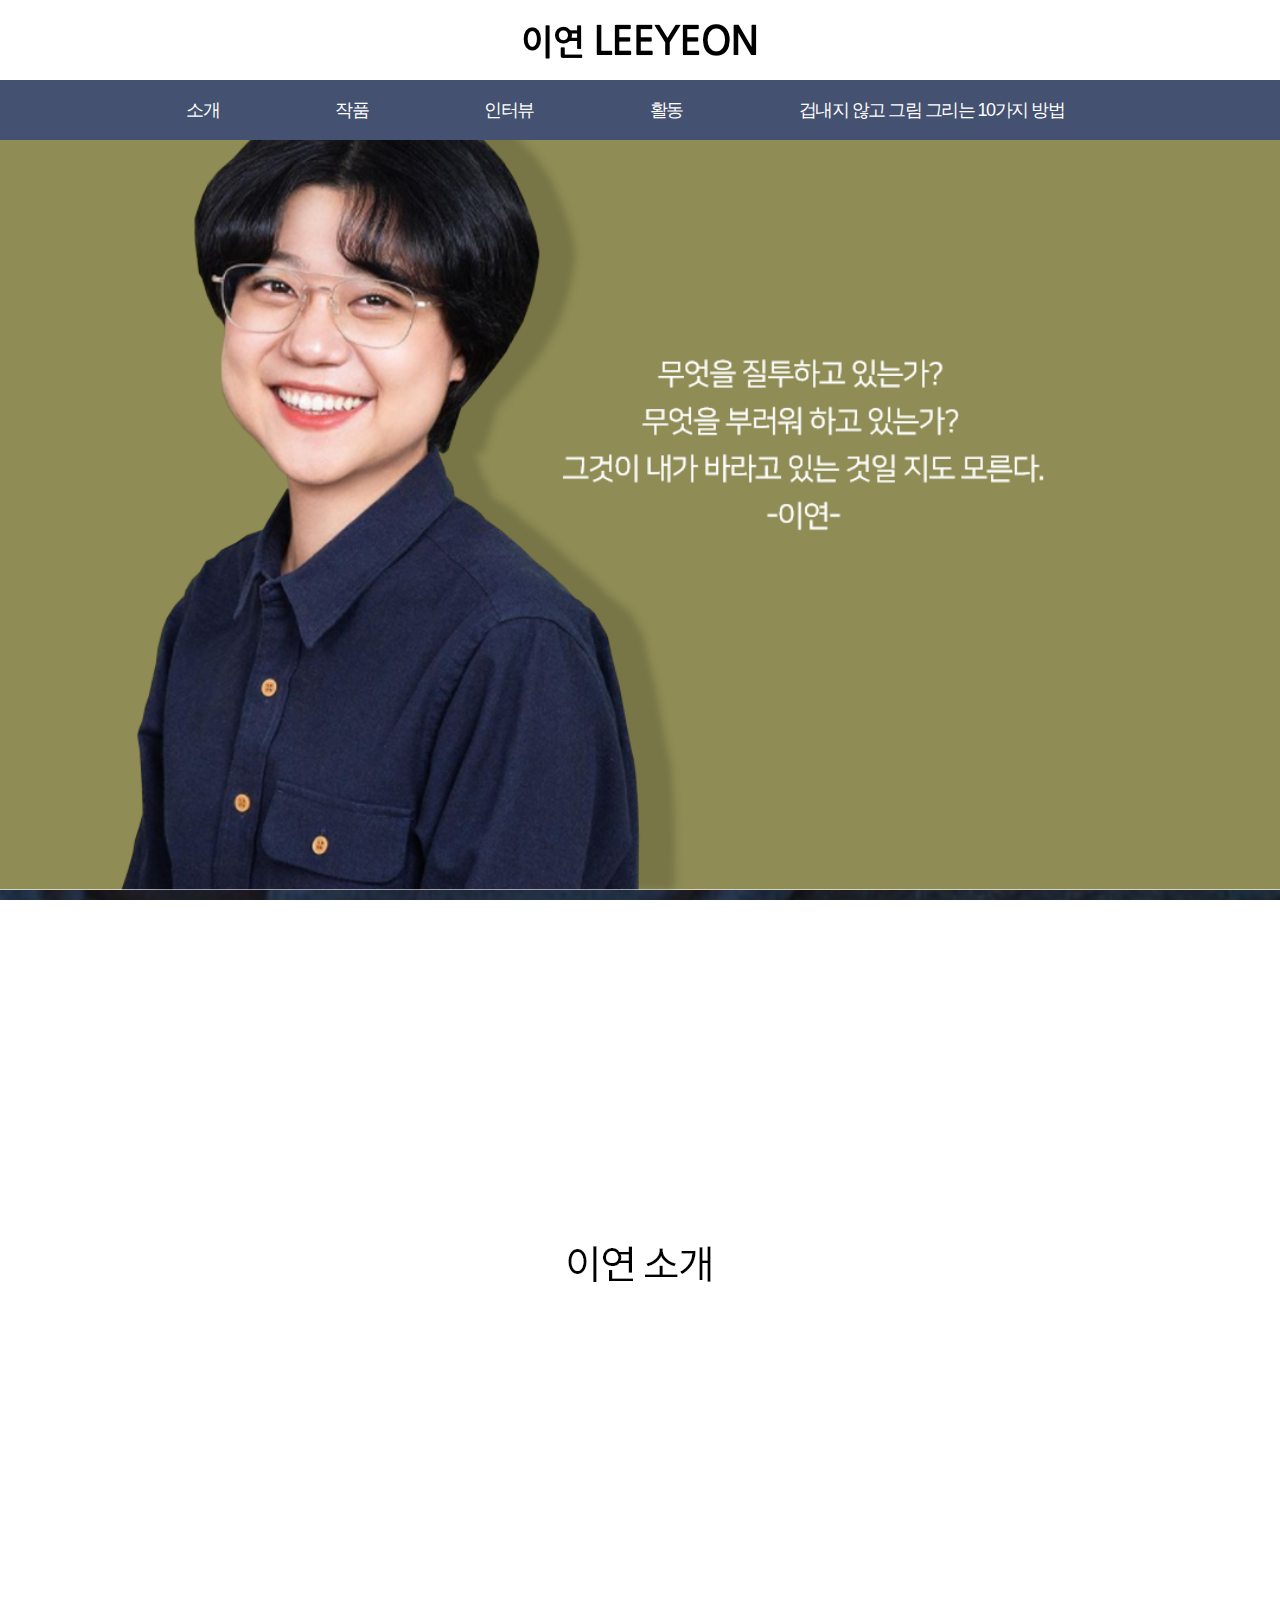
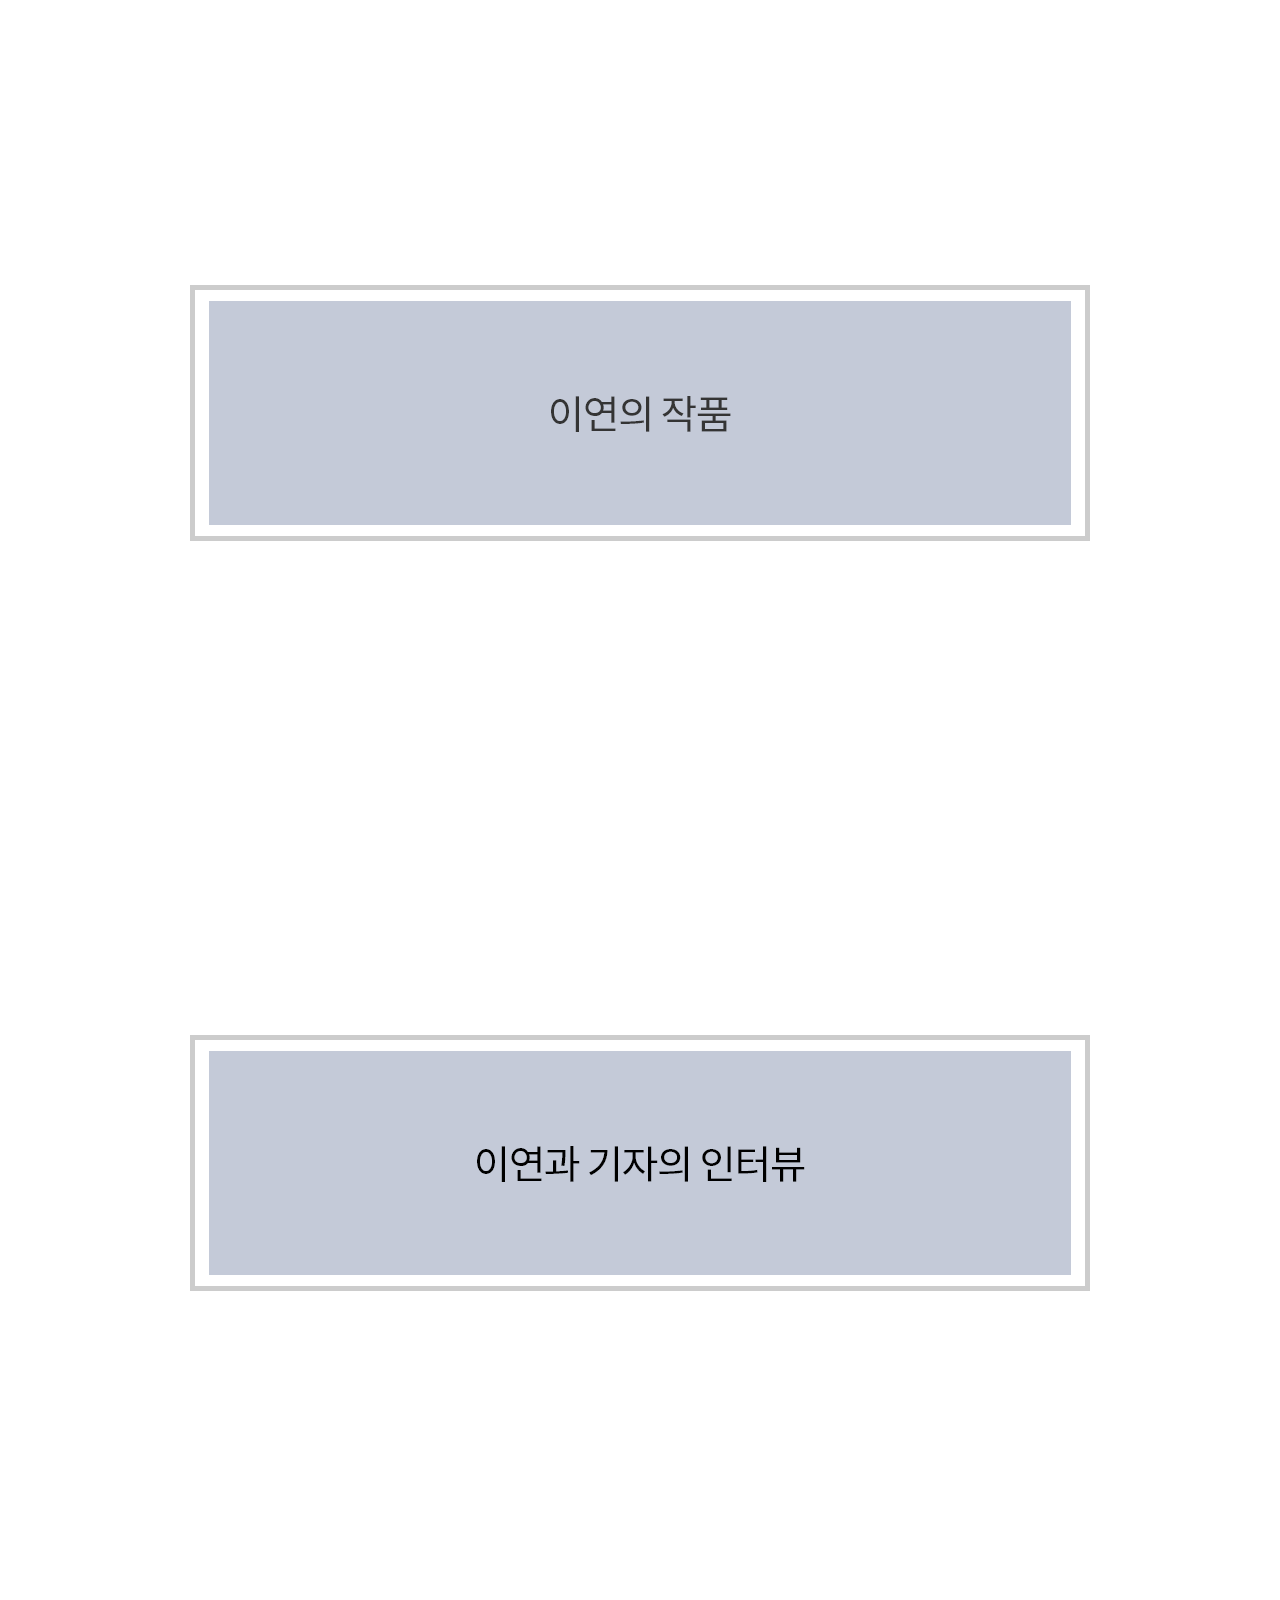
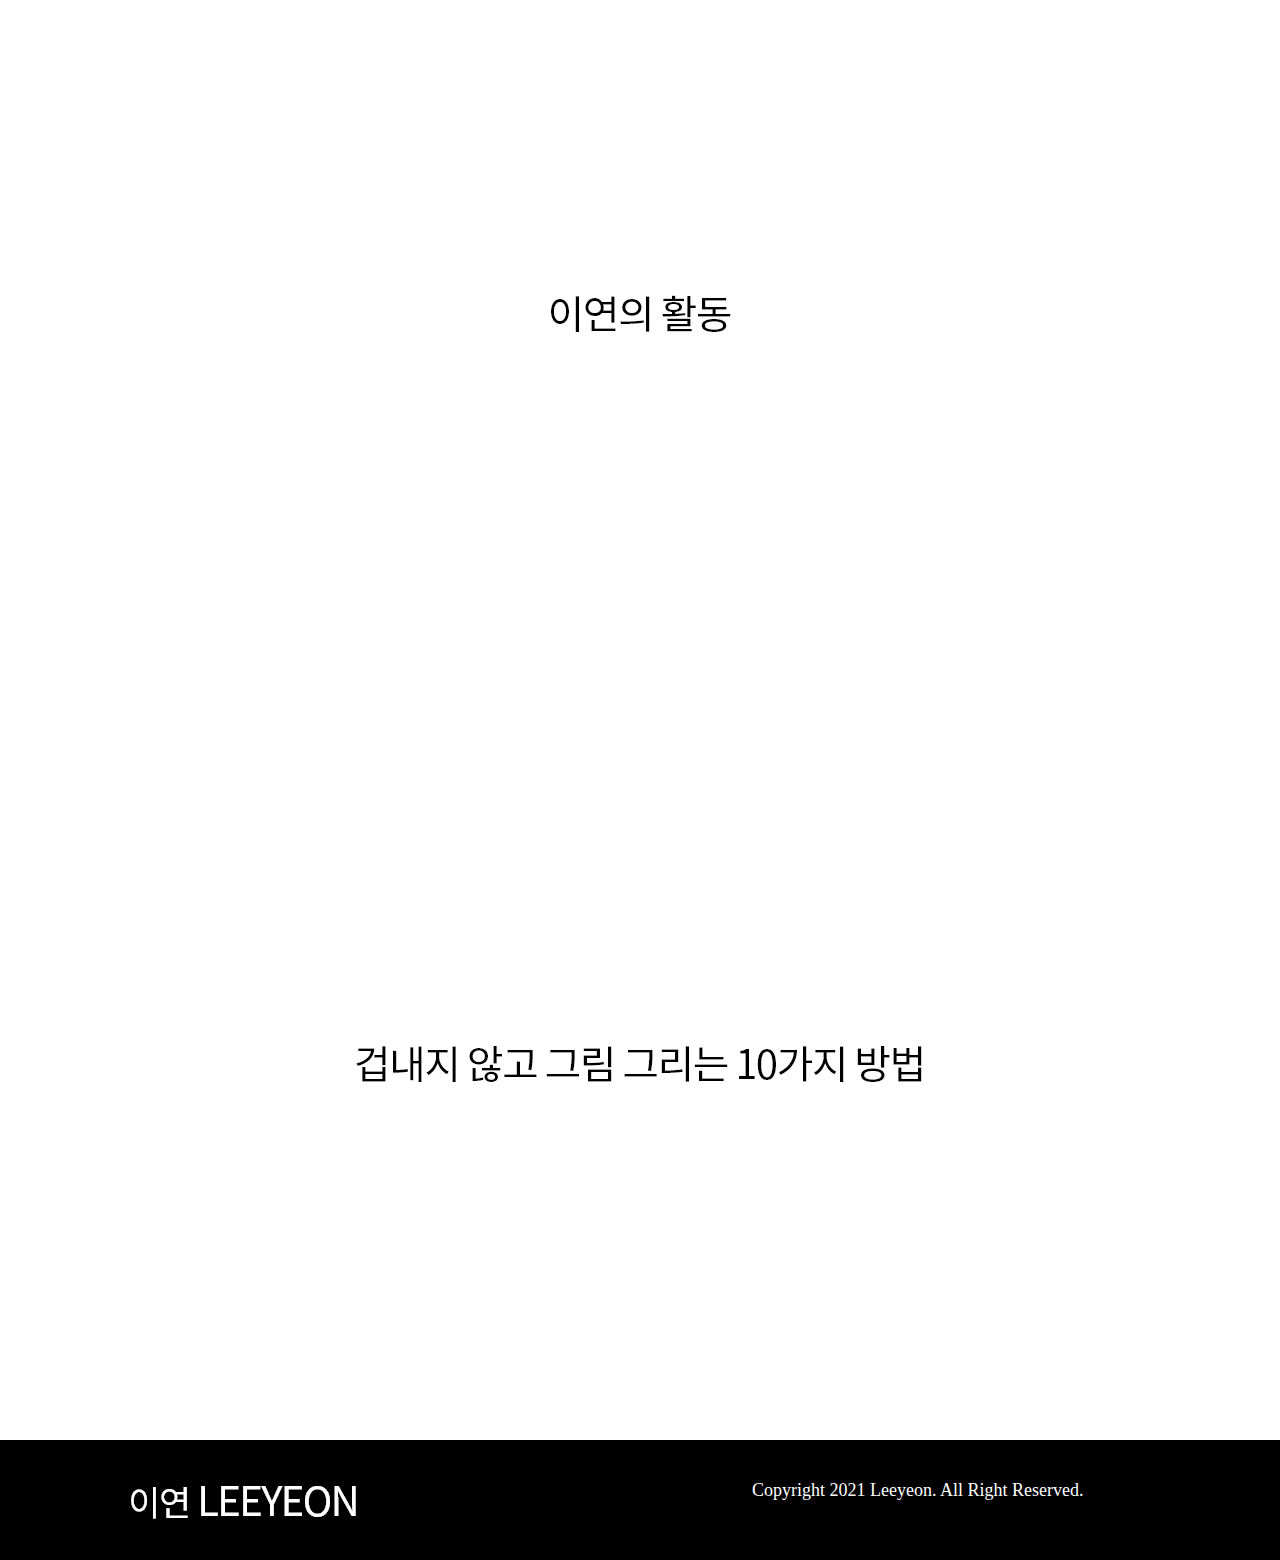
==== index.html @ fb2852d6 "Add files via upload" ====
<!DOCTYPE html>
<html lang="ko" dir="ltr">
  <head>
    <meta charset="utf-8">
    <title>leeyeon</title>
    <link rel="stylesheet" href="master.css">
  </head>
  <body>
    <header>
      <a href="index.html"><img src="img/00_01_lg.png" alt=""></a>



    </header>
    <nav>
      <div class="menu">
        <ul>
          <li><a href="sub01.html">소개</a></li>
          <li><a href="sub02.html">작품</a></li>
          <li><a href="sub03.html">인터뷰</a></li>
          <li><a href="sub04.html">활동</a></li>
          <li><a href="sub05.html">겁내지 않고 그림 그리는 10가지 방법</a></li>
        </ul>
      </div>


    </nav>
    <section>

      <div class="bg bg2 bg_ext"><span class="tit1"><img src="img/00_09_bt.png" alt=""></span></div>
      <div class="bg bg3 bg_ext"><span class="bt"><a href="sub01.html"><img src="img/00_10_bt.png" alt=""></a></span></div>
      <div class="bg bg4 bg_ext"><span class="bt"><a href="sub02.html"><img src="img/00_11_bt.png" alt=""></a></span></div>
      <div class="bg bg5 bg_ext"><span class="bt"><a href="sub03.html"><img src="img/00_12_bt.png" alt=""></a></span></div>
      <div class="bg bg6 bg_ext"><span class="bt"><a href="sub04.html"><img src="img/00_13_bt.png" alt=""></a></span></div>
      <div class="bg bg7 bg_ext"><span class="bt"><a href="sub05.html"><img src="img/00_14_bt.png" alt=""></a></span></div>
    </section>
    <footer>
<div class="f_wrap">
  <div class="f_left">
    <img src="img/00_f_lg.png" alt="">
  </div>
<div class="f_right">
Copyright 2021 Leeyeon. All Right Reserved.
</div>

</div>
    </footer>
  </body>
</html>
---- master.css ----
*{margin: 0;padding: 0;text-decoration: none;list-style: none;}

body{background-color: #FFFFFF;}

header{
  width: 100%;
  height: 80px;
  background-color: #FFFFFF;
  display: flex;
  justify-content: center;
  align-items: center;
}
nav{
  width: 100%;
  height: 60px;
  background-color: #445170;
  display: flex;
  justify-content: center;
  align-items: center;
}
.menu{
  width: 1024px;
  border: 0px solid blue;
  display: flex;
  align-items: center;
}
nav > .menu > ul{}
nav > .menu > ul > li{
  float: left;
  margin: 0px 58px;
  font-family: 'Noto Sans KR', sans-serif;
  font-size: 18px;
  font-weight: 500;
  letter-spacing: -1.5px;
}
nav > .menu > ul > li > a{color: white;}
nav > .menu > ul > li > a:hover{color: #292929;}

.bg{
  width: 100%;
  height: 750px;
  background-size: cover;
  background-position: center;
  background-attachment: fixed;
}


.bg2{background-image: url('img/00_02_bg.png');}
.bg3{background-image: url('img/00_03_bg.png');}
.bg4{background-image: url('img/00_04_bg.png');}
.bg5{background-image: url('img/00_05_bg.png');}
.bg6{background-image: url('img/00_06_bg.png');}
.bg7{background-image: url('img/00_07_bg.png');}
.bg_ext{display: flex;justify-content: center;align-items: center;}

.tit1{
  position: relative;
  display: inline-block;
  left: 50%;
  top: 50%;
  transform: translateX(-90%) translateY(-50%);
}
footer{width: 100%;height: 120px;background-color: #000000; display: flex; justify-content: center; align-items: center;}
.f_wrap{width: 1024px; height: 40px; display: flex; justify-content: space-between; align-items: center;}
.f_left{display: inline-block;width: 300px; height: 60px;}
.f_right{display: inline-block;width: 400px; height: 40px;
   color: #FFFFFF; font-size: 18px;}


.bt{transform: scale(1.0);transition: 0.5s;}
.bt:hover{transform: scale(1.1);transition: 0.5s;}



/*---sub01---*/
.sub01_top{width: 100%; height: 750px;background-position: center; background-size: cover;}


/*---sub02---*/


/*---sub03---*/
.sub03_02{background-color: #F2F2F2; background-position: center;}
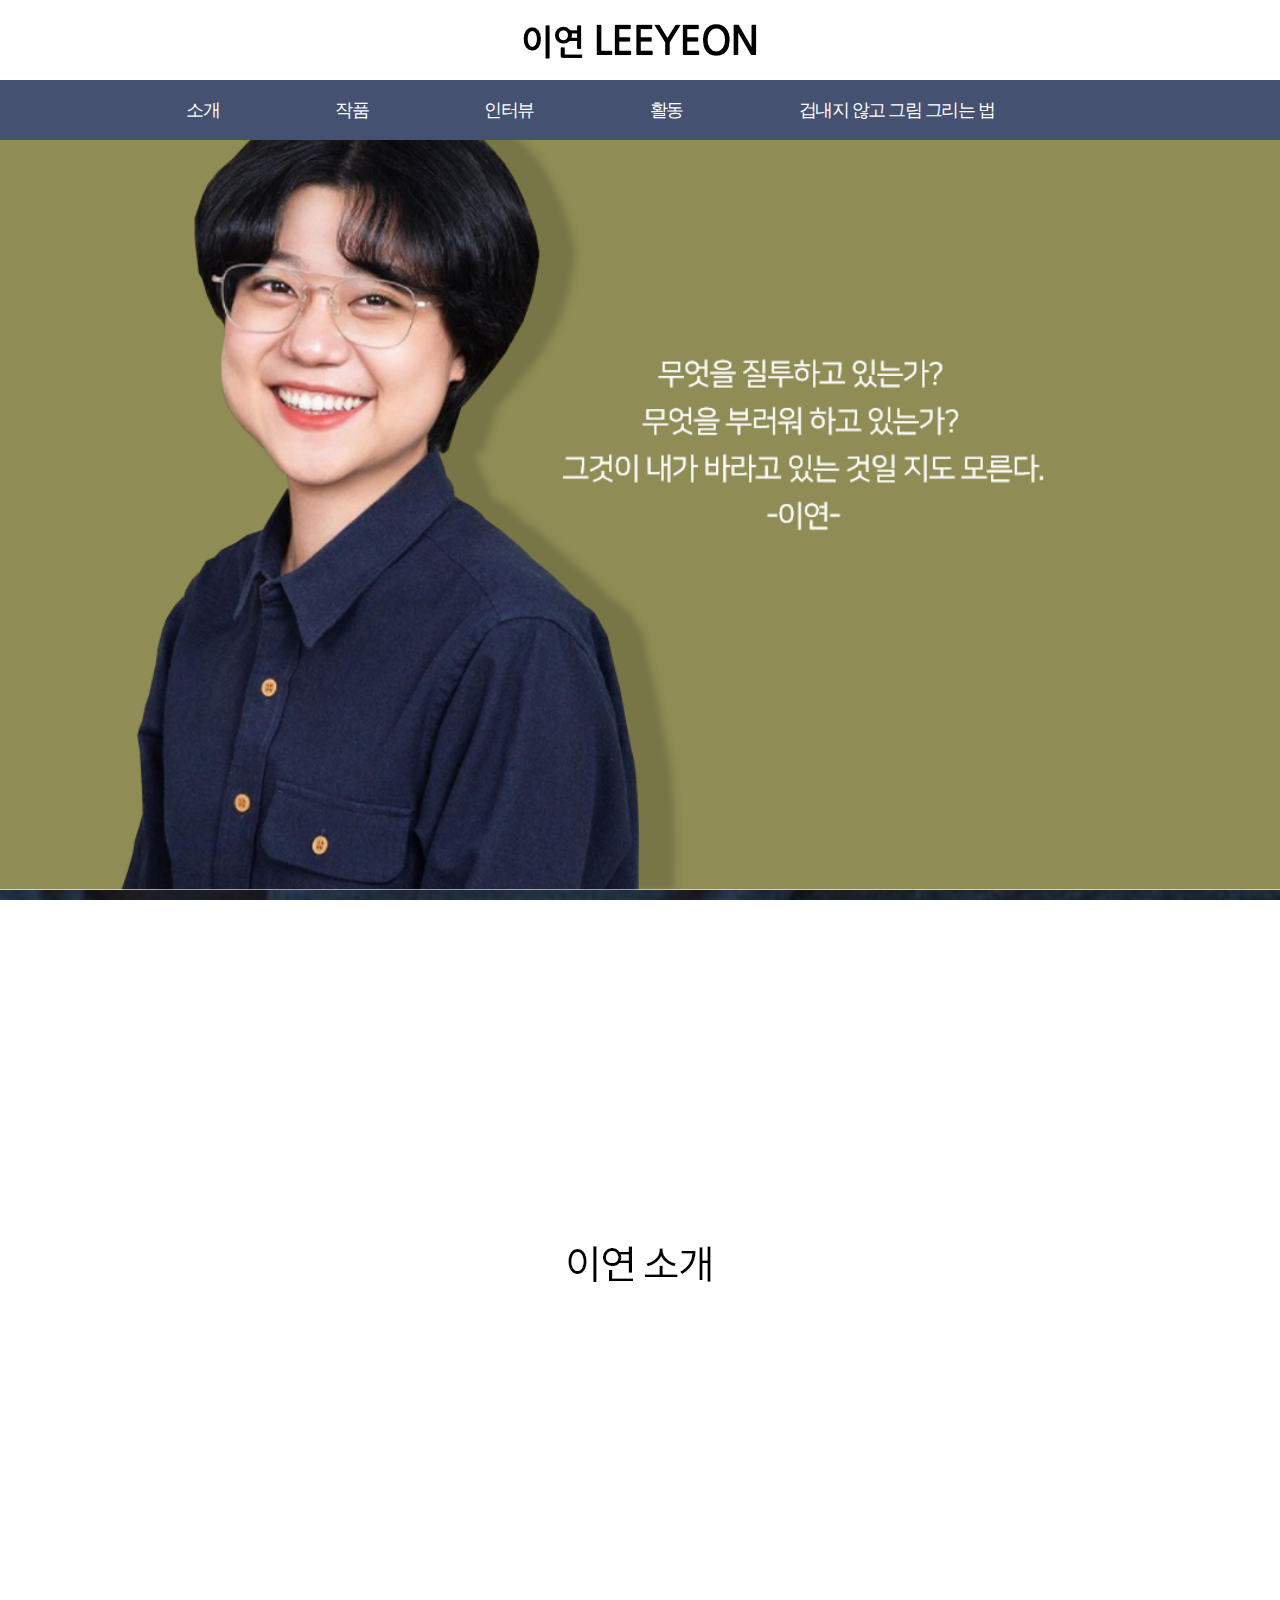
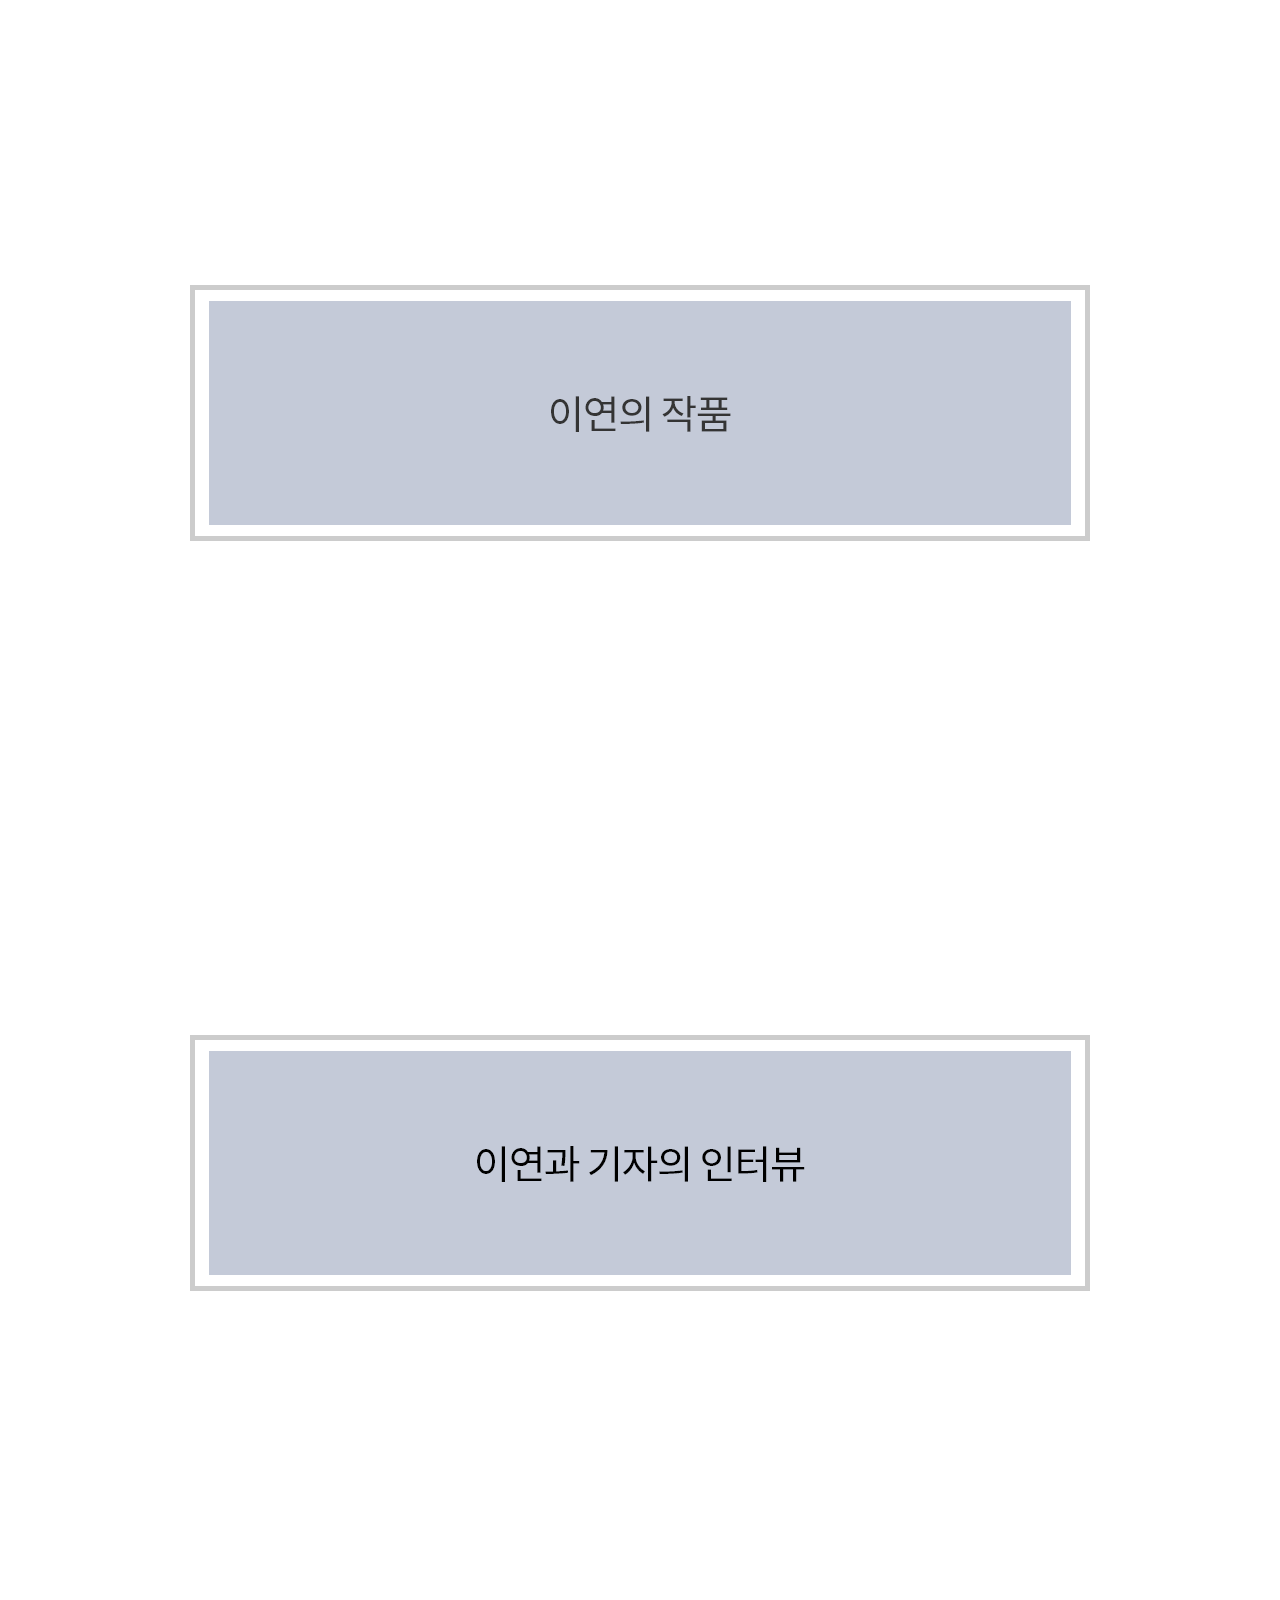
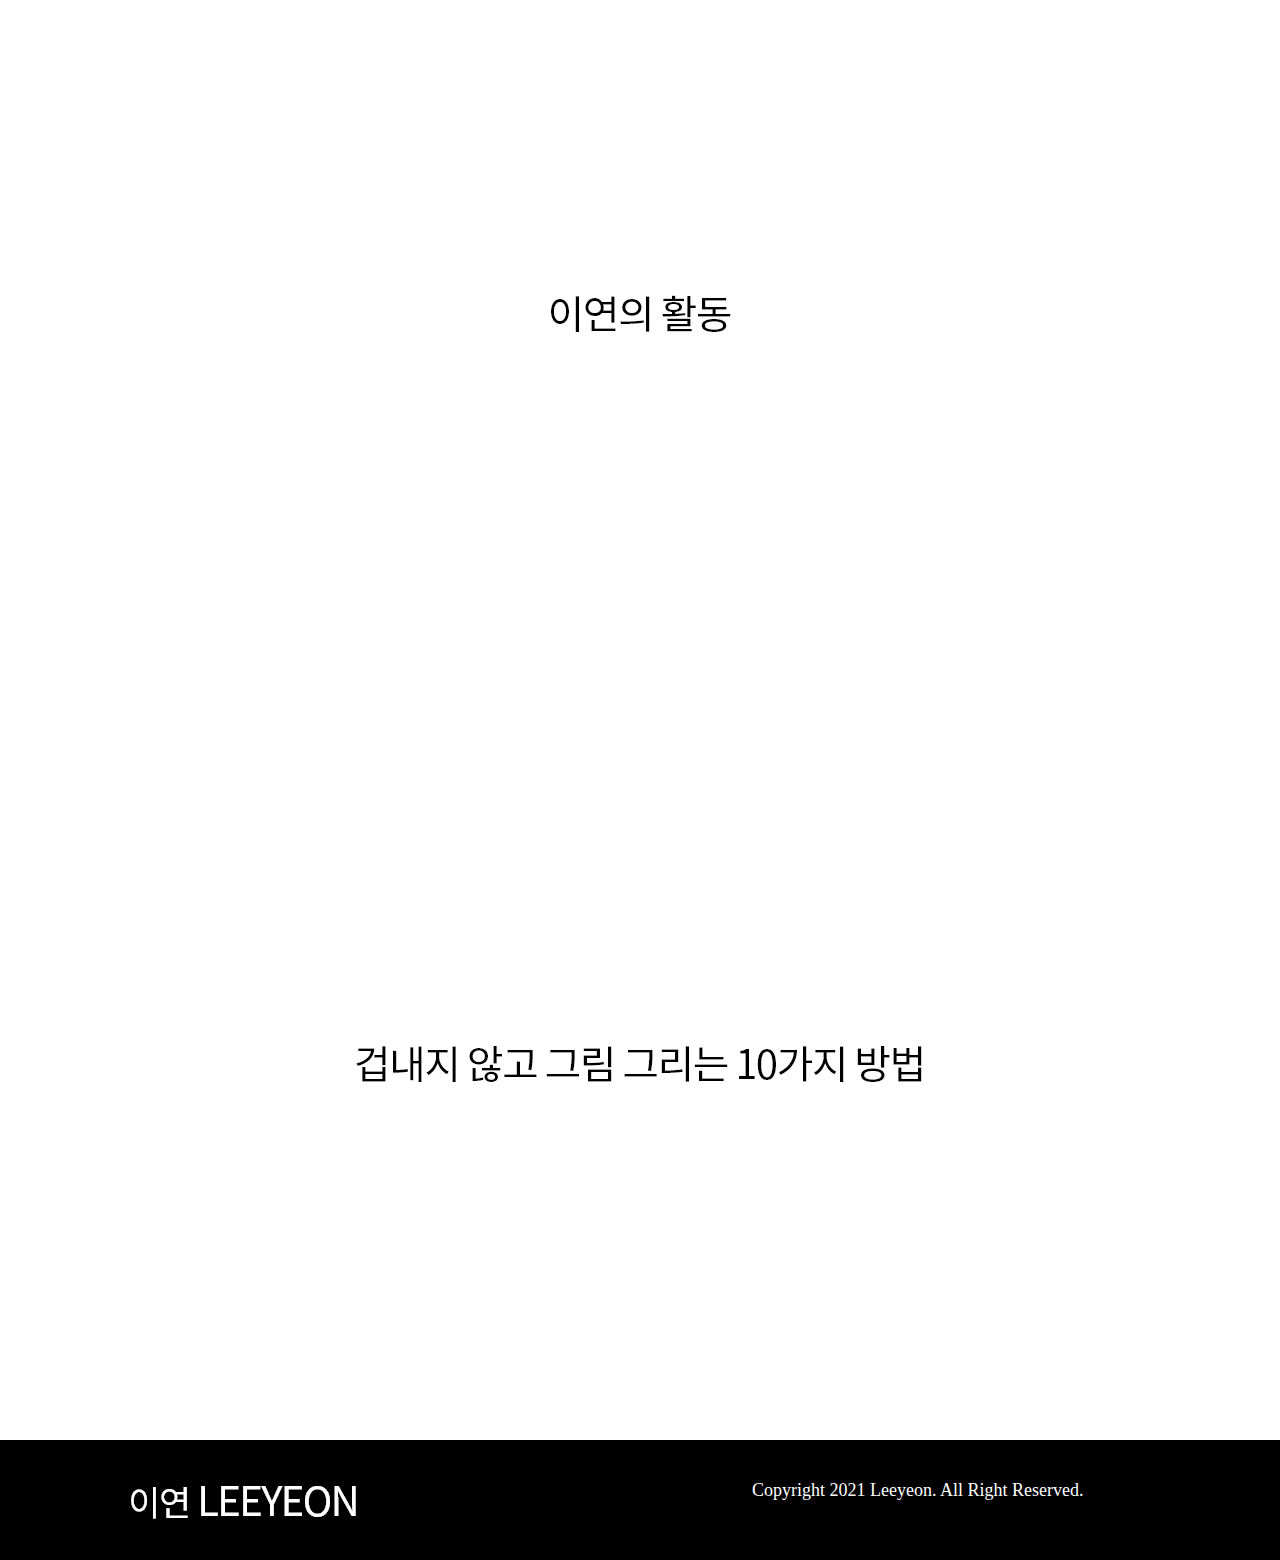
==== commit 7e9c444b: "Add files via upload" ====
--- a/index.html
+++ b/index.html
@@ -19,7 +19,7 @@
           <li><a href="sub02.html">작품</a></li>
           <li><a href="sub03.html">인터뷰</a></li>
           <li><a href="sub04.html">활동</a></li>
-          <li><a href="sub05.html">겁내지 않고 그림 그리는 10가지 방법</a></li>
+          <li><a href="sub05.html">겁내지 않고 그림 그리는 법</a></li>
         </ul>
       </div>
 
--- a/master.css
+++ b/master.css
@@ -73,11 +73,31 @@
 
 
 /*---sub01---*/
-.sub01_top{width: 100%; height: 750px;background-position: center; background-size: cover;}
-
+.sub01_top{width: 100%; height: 750px; background-position: center; background-size: cover;}
+.sub01_01{background-image: url('img/01_01.png');}
+.sub01_02{width: 100%; height: 944px; text-align: center; background-color: #F1F1F1;}
 
 /*---sub02---*/
+.sub02_01{background-image: url('img/02_01.png');}
+.sub02_02{width: 100%; height: 2800px;}
+.sub02_wrap{text-align: center;}
 
 
 /*---sub03---*/
-.sub03_02{background-color: #F2F2F2; background-position: center;}
+.sub03_01{background-image: url('img/03_01.png');}
+.sub03_02{width: 100%; height: 3500px; background-color: #F2F2F2;
+}
+.sub03_wrap{width: 1024px; height:3198px; margin: auto; padding-top:130px; padding-left: 20px;}
+
+
+
+/*---sub04---*/
+.sub04_01{background-image: url('img/04_01.png');}
+.sub04_02{width:100%; height: 3700px;}
+.sub04_wrap{text-align: center; margin-top: 100px;}
+/*---sub05---*/
+.sub05_01{background-image: url('img/05_01.png');}
+.sub05_02{width: 100%; height:5600px; margin-top: 100px; text-align: center;
+  font-family: 'Noto Sans KR', sans-serif;
+  font-size: 20px;  }
+.video{text-align: center; margin-top: 20px; margin-bottom: 100px;}
